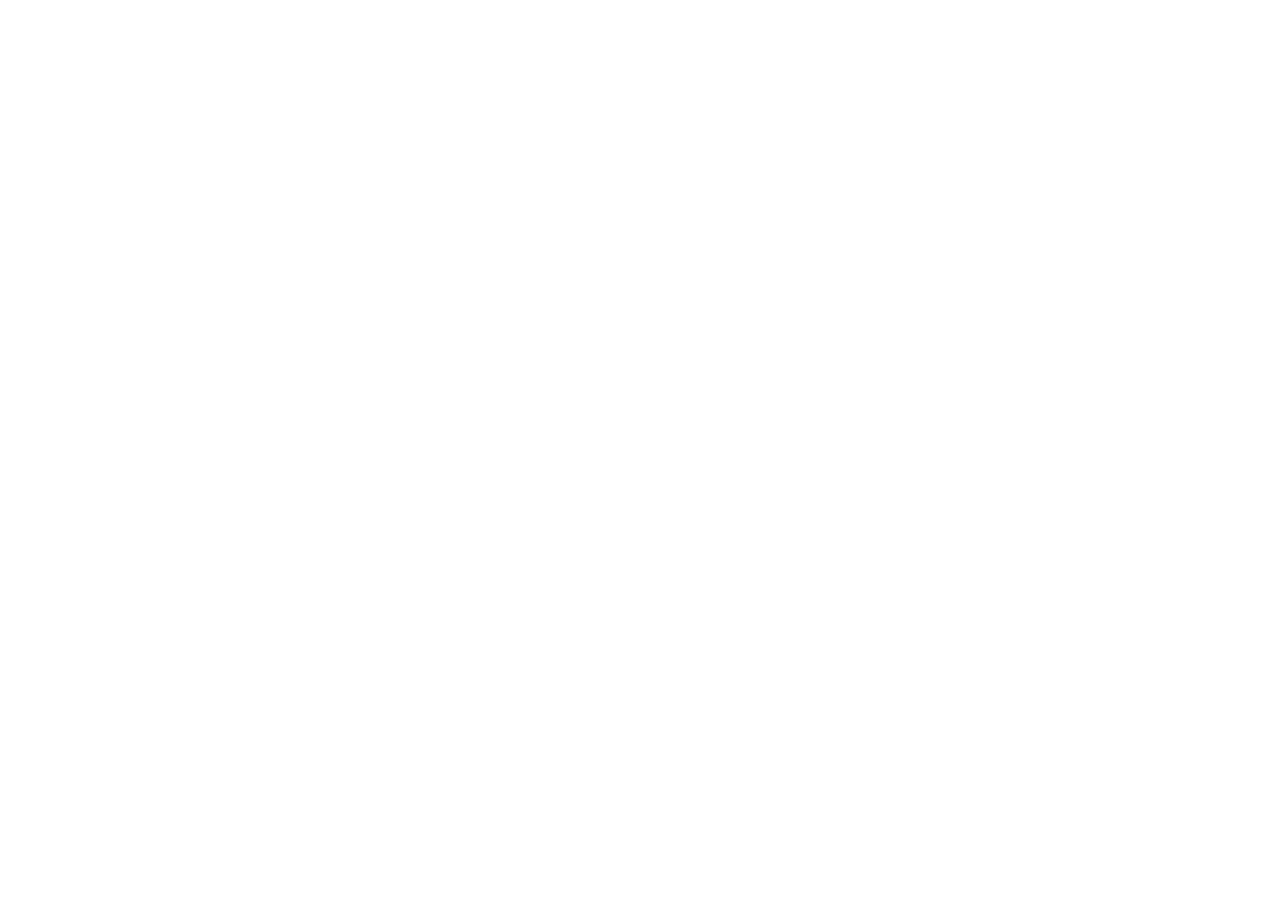
==== index.html @ 59ef65e0 "Initial commit" ====
<!DOCTYPE html>
<html lang="en">
<head>
    <meta charset="UTF-8">
    <meta http-equiv="X-UA-Compatible" content="IE=edge">
    <meta name="viewport" content="width=device-width, initial-scale=1.0">
    <title>Document</title>
    <link rel="stylesheet" href="https://necolas.github.io/normalize.css/8.0.1/normalize.css">
    <link href='https://unpkg.com/boxicons@2.1.1/css/boxicons.min.css' rel='stylesheet'>
    <link rel="stylesheet" href="css/col.css">
    <link rel="stylesheet" href="css/style.css">
</head>
<body>
    
    <script src="js/main.js"></script>
</body>
</html>
---- css/col.css ----
*,
*::after,
*::before{
    margin: 0;
    padding: 0;
    box-sizing: border-box;
}

.container{
    margin: 0 auto;
}

.row{
    display: flex;
    flex-flow: row wrap;
}

.between{
    justify-content: space-between;
}

.around{
    justify-content: space-around;
}

.evenly{
    justify-content: space-evenly;
}

.end{
    justify-content: flex-end;
}

.middle{
    align-items: center;
}

.center{
    text-align: center;
    justify-content: center;
}

.col-1{
    min-width: 8.3333%;
    flex-basis: 8.3333%;
}

.col-2{
    min-width: 16.6666%;
    flex-basis:16.6666%;
}

.col-3{
    min-width: 25%;
    flex-basis: 25%;
}

.col-4{
    min-width: 33.3333%;
    flex-basis: 33.3333%;
}

.col-5{
    min-width: 41.6666%;
    flex-basis: 41.6666%;
}

.col-6{
    min-width: 50%;
    flex-basis: 50%;
}

.col-7{
    min-width: 58.3333%;
    flex-basis: 58.3333%;
}

.col-8{
    min-width: 66.6666%;
    flex-basis: 66.6666%;
}

.col-9{
    min-width: 75%;
    flex-basis: 75%;
}

.col-10{
    min-width: 83.3333%;
    flex-basis: 83.3333%;
}

.col-11{
    min-width: 91.6666%;
    flex-basis: 91.6666%;
}

.col-12{
    min-width: 100%;
    flex-basis: 100%;
}
---- css/style.css ----
body{
    background-color: #fff;
    min-height: 100vh;
}
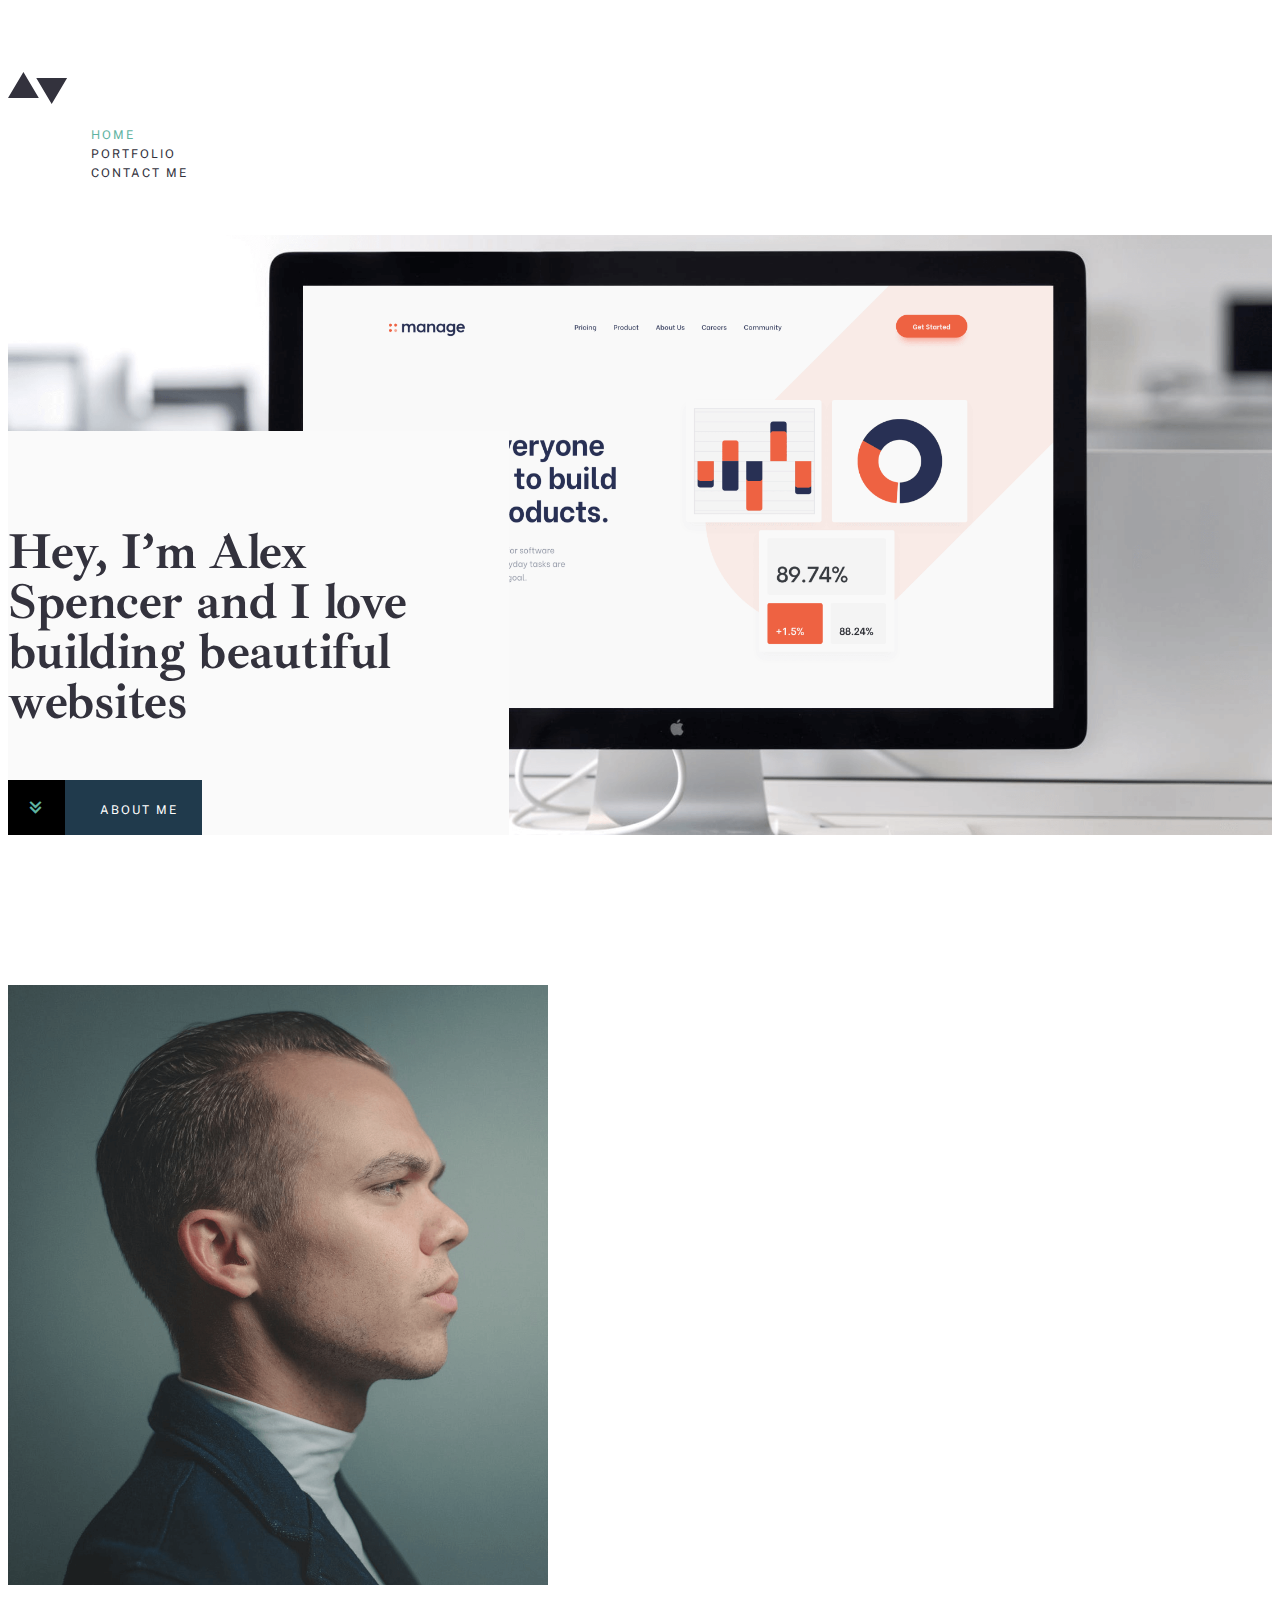
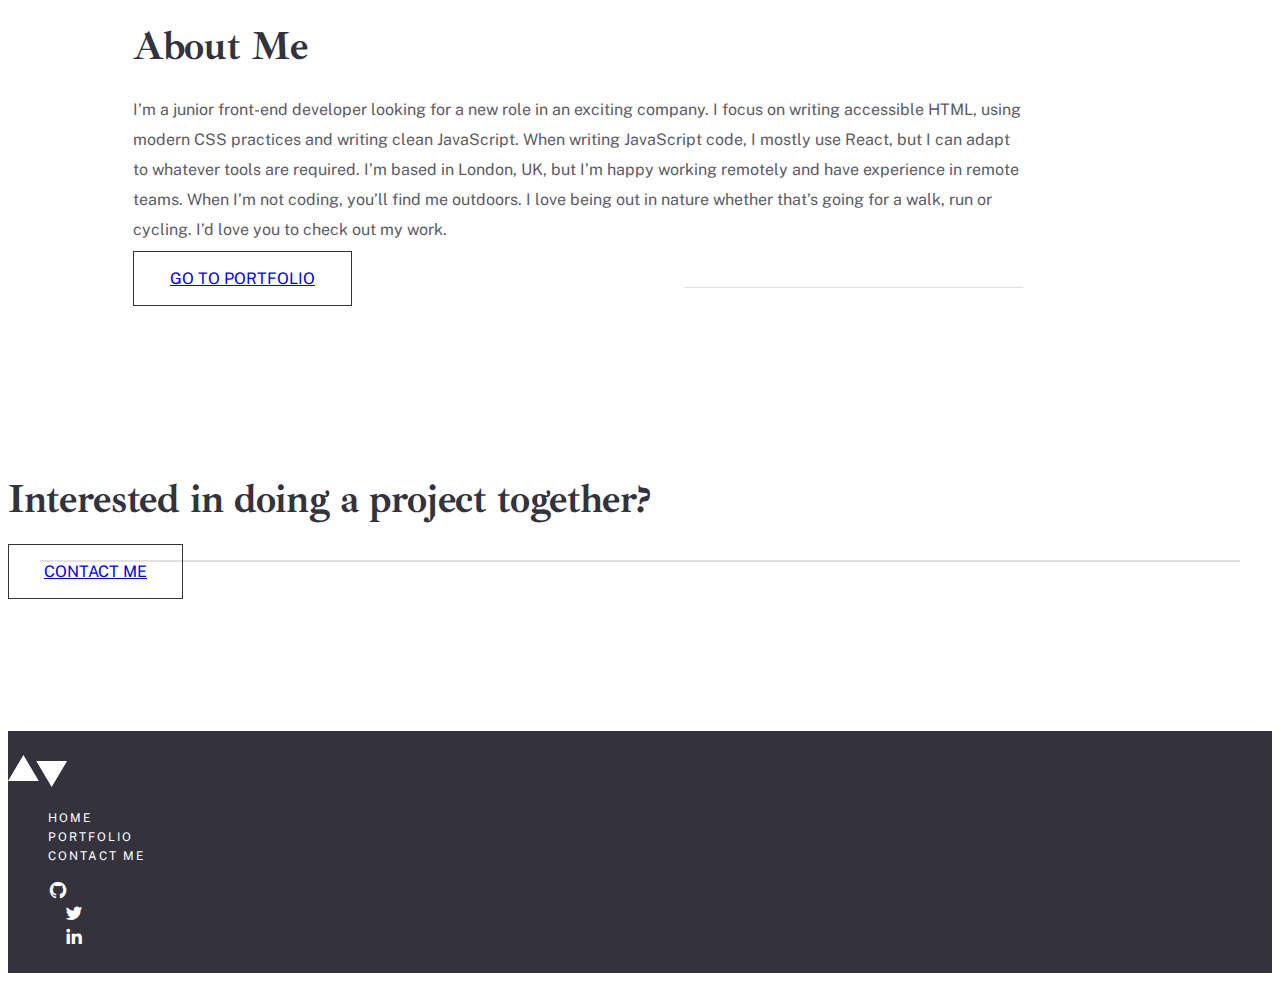
==== commit 4c605a91: "initial commit" ====
--- a/index.html
+++ b/index.html
@@ -1,17 +1,169 @@
 <!DOCTYPE html>
 <html lang="en">
+
 <head>
     <meta charset="UTF-8">
     <meta http-equiv="X-UA-Compatible" content="IE=edge">
     <meta name="viewport" content="width=device-width, initial-scale=1.0">
-    <title>Document</title>
+    <title>Up and down</title>
     <link rel="stylesheet" href="https://necolas.github.io/normalize.css/8.0.1/normalize.css">
     <link href='https://unpkg.com/boxicons@2.1.1/css/boxicons.min.css' rel='stylesheet'>
-    <link rel="stylesheet" href="css/col.css">
+    <link rel="icon" type="image/svg" href="images/rel-logo.svg">
+    <link href="https://cdn.jsdelivr.net/npm/bootstrap@5.1.3/dist/css/bootstrap.min.css" rel="stylesheet"
+        integrity="sha384-1BmE4kWBq78iYhFldvKuhfTAU6auU8tT94WrHftjDbrCEXSU1oBoqyl2QvZ6jIW3" crossorigin="anonymous">
     <link rel="stylesheet" href="css/style.css">
 </head>
+
 <body>
+    <section class="hero">
+        <div class="container">
+            <header class="site-header header">
+                <div class="d-flex align-items-center justify-content-between">
+                    <div class="header__logo-box">
+                        <img src="images/rel-logo.svg" alt="site logo" width="60" height="32">
+                    </div>
+                    <nav class="header__nav nav">
+                        <ul class="nav__list d-flex align-items-center p-0" id="navBox">
+                            <li class="nav__item">
+                                <a href="#" class="nav__link nav__link--active">
+                                    HOME
+                                </a>
+                            </li>
+                            <li class="nav__item">
+                                <a href="#" class="nav__link">
+                                    PORTFOLIO
+                                </a>
+                            </li>
+                            <li class="nav__item">
+                                <a href="#" class="nav__link">
+                                    CONTACT ME
+                                </a>
+                            </li>
+                        </ul>
+                    </nav>
+                    <button class="header__btn btn d-flex align-items-center" id="menuBtn">
+                        <i class='bx bx-menu' id="iconBtn"></i>
+                    </button>
+                </div>
+            </header>
+
+            <!-- HEADER END -->
+            <!-- HERO-INTRO START -->
+
+            <div class="hero-intro">
+                <div class="hero-intro__inner col-12">
+                    <div class="hero-intro__img-box">
+                        <img src="images/hero-phone-img.png" alt="hero" width="311" height="271">
+                    </div>
+                    <div class="hero-intro__info">
+                        <h2 class="hero-intro__title">
+                            Hey, I’m Alex Spencer and I love building beautiful websites
+                        </h2>
+                        <a class="hero-intro__link" href="#">
+                            <i class='bx bx-chevrons-down'></i> 
+                            <span class="smth__text">ABOUT ME</span> 
+                        </a>
+                    </div>
+                </div>
+            </div>
+        </div>
+    </section>
     
+    <!-- HERO END -->
+    <!-- ABOUT START -->
+
+    <section id="about">
+        <div class="container">
+            <div class="about d-flex align-items-center">
+                <div class="about__img-box col-12 col-sm-6 col-md-5 col-lg-7">
+                    <img src="images/about-man.png" alt="about man" width="540" height="600">
+                </div>
+                <div class="about__content col-12 col-sm-6 col-md-7 col-lg-6">
+                    <h3 class="about__title">
+                        About Me
+                    </h3>
+                    <p class="about__text">
+                        I’m a junior front-end developer looking for a new role in an exciting company. I focus on writing accessible HTML, using modern CSS practices and writing clean JavaScript. When writing JavaScript code, I mostly use React, but I can adapt to whatever tools are required. I’m based in London, UK, but I’m happy working remotely and have experience in remote teams. When I’m not coding, you’ll find me outdoors. I love being out in nature whether that’s going for a walk, run or cycling. I’d love you to check out my work.
+                    </p>
+                    <a class="about__btn btn" href="#">
+                        GO TO PORTFOLIO
+                    </a>
+                </div>
+            </div>
+        </div>
+    </section>  
+
+    <!-- ABOUT END -->
+    <!-- CONTACT END -->
+
+    <section id="contact">
+        <div class="container">
+            <div class="contact d-flex align-items-center justify-content-between">
+                <h3 class="contact__title col-12 col-md-6 col-lg-4">
+                    Interested in doing a project together?
+                </h3>
+                <div class="contact__line-box col-12 col-md-3 col-lg-5">
+                    <div class="contact__line"></div>
+                </div>
+                <a class="contact__btn btn col-6 col-md-3 col-lg-3" href="#">
+                    CONTACT ME
+                </a>
+            </div>
+        </div>
+    </section>
+
+    <!-- CONTACT END -->
+    <!-- FOOTER START -->
+
+    <footer class="site-footer footer">
+        <div class="container">
+            <div class="footer d-flex align-items-center justify-content-between">
+                <div class="footer__logo-box">
+                    <a class="footer__link" href="#">
+                        <img src="images/footer-logo.svg" alt="footer logo" width="60" height="32">
+                    </a>
+                </div>
+                <nav class="footer__nav">
+                    <ul class="footer__list p-0 d-flex align-items-center">
+                        <li class="footer__item footer-item">
+                            <a class="footer-item__link" href="#">
+                                HOME
+                            </a>
+                        </li>
+                        <li class="footer__item footer-item">
+                            <a class="footer-item__link" href="#">
+                                PORTFOLIO
+                            </a>
+                        </li>
+                        <li class="footer__item footer-item">
+                            <a class="footer-item__link" href="#">
+                                CONTACT ME
+                            </a>
+                        </li>
+                    </ul>
+                </nav>
+                <ul class="social p-0 d-flex align-items-center">
+                    <li class="social__item">
+                        <a href="#" class="social__link d-flex align-items-center">
+                            <i class='bx bxl-github'></i>
+                        </a>
+                    </li>
+                    <li class="social__item">
+                        <a href="#" class="social__link d-flex align-items-center">
+                            <i class='bx bxl-twitter'></i>
+                        </a>
+                    </li>
+                    <li class="social__item">
+                        <a href="#" class="social__link d-flex align-items-center">
+                            <i class='bx bxl-linkedin'></i>
+                        </a>
+                    </li>
+                </ul>
+            </div>
+        </div>
+    </footer>
+
     <script src="js/main.js"></script>
 </body>
+
 </html>--- a/css/style.css
+++ b/css/style.css
@@ -1,4 +1,509 @@
-body{
+@import url('https://fonts.googleapis.com/css2?family=Ibarra+Real+Nova:wght@700&family=Public+Sans&display=swap');
+
+body {
     background-color: #fff;
     min-height: 100vh;
+    font-family: 'Public Sans', sans-serif;
+}
+
+.site-header {
+    padding: 64px 0 54px;
+}
+
+.nav__list {
+    list-style: none;
+    margin-bottom: 0;
+}
+
+.nav__item {
+    margin-left: 43px;
+}
+
+.nav__link {
+    font-size: 12px;
+    line-height: 14px;
+    letter-spacing: 2px;
+    text-transform: uppercase;
+    color: #33323d;
+    text-decoration: none;
+    transition: all 0.4s ease;
+}
+
+.nav__link--active {
+    color: #5fb4a2;
+}
+
+.nav__item:hover .nav__link {
+    color: #5fb4a2;
+}
+
+.header__btn {
+    border: none;
+    background-color: transparent;
+    display: none !important;
+}
+
+.header__btn .bx {
+    font-size: 35px;
+    transition: all 0.4s ease;
+}
+
+.header__btn:hover .bx {
+    color: #5fb4a2;
+}
+
+/* HEADER END */
+/* HERO-INTRO START */
+
+.hero-intro__inner {
+    background-image: url('/images/hero-img.png');
+    background-repeat: no-repeat;
+    background-position: center center;
+    background-size: cover;
+    height: 600px;
+    position: relative;
+}
+
+.hero-intro__img-box {
+    display: none;
+}
+
+.hero-intro__info {
+    max-width: 445px;
+    background: #fafafa;
+    position: absolute;
+    bottom: 0;
+    left: 0;
+    padding-top: 55px;
+    padding-right: 56px;
+}
+
+.hero-intro__title {
+    font-family: 'Ibarra Real Nova';
+    font-weight: bold;
+    font-size: 50px;
+    line-height: 50px;
+    letter-spacing: -0.446429px;
+    color: #33323d;
+    margin-bottom: 53px;
+}
+
+.hero-intro__link {
+    font-size: 12px;
+    line-height: 14px;
+    letter-spacing: 2px;
+    text-transform: uppercase;
+    color: #fff;
+    background: #203a4c;
+    text-decoration: none;
+    display: inline-block;
+    padding-right: 24px;
+    position: relative;
+    transition: all 0.4s ease;
+}
+
+.hero-intro__link:hover {
+    background-color: #5fb4a2;
+    color: #fff;
+}
+
+.bx-chevrons-down {
+    font-size: 25px;
+    color: #5fb4a2;
+    background-color: #000;
+    opacity: 1;
+    height: 100%;
+    padding: 15px;
+    margin-right: 30px;
+    position: relative;
+    transition: all 0.4s ease;
+}
+
+.smth__text {
+    position: relative;
+    top: -4px;
+}
+
+.hero-intro__link:hover .bx-chevrons-down{
+    background-color: #55a292;
+    color: #fff;
+}
+
+/* HERO-INTRO END */
+/* ABOUT START */
+
+#about{
+    padding: 150px 0;
+}
+
+.about{
+    max-width: 1015px;
+    position: relative;
+}
+
+.about__img-box{
+    width: 540px;
+    height: 600px;
+}
+
+.about__img-box img{
+    max-width: 100%;
+    height: 100%;
+}
+
+.about__content{
+    padding-left: 125px;
+}
+
+.about__title{
+    font-family: 'Ibarra Real Nova';
+    font-weight: bold;
+    font-size: 40px;
+    line-height: 42px;
+    letter-spacing: -0.357143px;
+    color: #33323d;
+    margin-bottom: 28px;
+}
+
+.about__text{
+    font-size: 16px;
+    line-height: 30px;
+    color: #33323d;
+    opacity: 0.8;
+    margin-bottom: 24px;
+}
+
+.about__btn{
+    padding: 17px 36px;
+}
+
+.btn:hover{
+    background-color: #000;
+    color: #fff;
+}
+
+.btn{
+    border: 1px solid #33323d;
+    background-color: transparent;
+    border-radius: 0;
+    transition: all 0.4s ease;
+}
+
+.about__content::before{
+    content: "";
+    display: inline-block;
+    width: 339px;
+    height: 1px;
+    background: #33323d;
+    opacity: 0.15;
+    position: absolute;
+    top: 0;
+}
+
+.about__content::after{
+    content: "";
+    display: inline-block;
+    width: 339px;
+    height: 1px;
+    background: #33323d;
+    opacity: 0.15;
+    position: absolute;
+    bottom: 0;
+    right: 0;
+}
+
+/* ABOUT END */
+/* CONTACT START */
+
+#contact{
+    padding-bottom: 150px;
+}
+
+.contact__title{
+    font-family: 'Ibarra Real Nova';
+    font-weight: bold;
+    font-size: 40px;
+    line-height: 42px;
+    letter-spacing: -0.357143px;
+    color: #33323d;
+}
+
+.contact__line-box{
+    padding: 0 32px;
+}
+
+.contact__line{
+    width: 100%;
+    height: 2px;
+    background-color: #33323d;
+    opacity: 0.15;
+}
+
+.contact__btn{
+    padding: 17px 35px;
+}
+
+/* CONTACT END */
+/* FOOTER START */
+
+.site-footer{
+    background: #33323d;
+    padding: 24px 0;
+}
+
+.footer__logo-box{
+    margin-right: 48px;
+}
+
+.footer__nav{
+    flex-grow: 1;
+}
+
+.footer__list{
+    margin-bottom: 0;
+    list-style: none;
+}
+
+.footer__item{
+    margin-right: 42px;
+}
+
+.footer-item__link{
+    font-size: 12px;
+    line-height: 14px;
+    letter-spacing: 2px;
+    text-transform: uppercase;
+    color: #fff;
+    text-decoration: none;
+    transition: all 0.4s ease;
+}
+
+.footer__item:hover .footer-item__link{
+    color: #55a292;
+}
+
+.social{
+    margin-bottom: 0;
+    list-style: none;
+}
+
+.social__item:not(:first-child){
+    margin-left: 16px;
+}
+
+.social__link{
+    color: #fff;
+    text-decoration: none;
+    transition: all 0.4s ease;
+}
+
+.social__link .bx{
+    font-size: 20px;
+}
+
+.social__link:hover{
+    color: #55a292;
+}
+
+/* RESPONSIVE START */
+
+@media screen and (max-width: 992px) {
+    .site-header {
+        padding: 64px 0 47px;
+    }
+
+    .hero-intro__inner {
+        background-image: url('/images/hero-tablet-bg.png');
+        object-fit: cover;
+    }
+
+    .hero-intro__info {
+        max-width: 514px;
+    }
+
+    .hero-intro__title {
+        font-size: 40px;
+        line-height: 42px;
+        margin-bottom: 48px;
+    }
+
+    /* HERO-INTRO END */
+    /* ABOUT START */
+
+    #about{
+        padding: 96px 0;
+    }
+
+    .about__content{
+        padding-left: 69px;
+    }
+
+    .about__img-box{
+        width: 281px;
+        height: 600px;
+    }
+}
+
+@media screen and (max-width: 768px) {
+    .hero-intro__inner {
+        background-image: none;
+    }
+
+    .hero-intro__img-box {
+        display: flex;
+        justify-content: center;
+        margin-bottom: 24px;
+    }
+
+    .hero-intro__info {
+        padding: 0;
+        position: static;
+        background-color: #fff;
+        text-align: center;
+    }
+
+    /* HERO-INTRO END */
+    /* ABOUT START */
+
+    .about{
+        flex-direction: column;
+    }
+
+    .about__content::after{
+        width: 100%;
+        position: static;
+        margin-top: 51px;
+    }
+
+    .about__content::before{
+        width: 100%;
+        position: static;
+        margin-bottom: 32px;
+    }
+
+    .about__content{
+        width: 100%;
+        text-align: center;
+        padding-left: 0;
+    }
+
+    .about__img-box{
+        width: 311px;
+        height: 346px;
+        margin-bottom: 32px;
+    }
+
+    /* ABOUT END */
+    /* CONTACT START */
+
+    .contact{
+        flex-direction: column;
+        text-align: center;
+    }
+
+    .contact__title{
+        margin-bottom: 40px;
+    }
+
+    .contact__line-box{
+        display: none;
+    }
+
+    /* CONTACT END */
+    /* FOOTER START */
+
+    .footer{
+        flex-direction: column;
+    }
+
+    .footer__logo-box{
+        margin-right: 0;
+        margin-bottom: 40px;
+    }
+
+    .footer__nav{
+        margin-bottom: 40px;
+    }
+}
+
+@media screen and (max-width: 576px) {
+    .site-header {
+        padding: 32px 0 40px;
+    }
+
+    .header__btn {
+        display: flex !important;
+    }
+
+    .nav__list {
+        width: 223px;
+        height: 215px;
+        position: fixed;
+        top: -100%;
+        right: 32px;
+        flex-direction: column;
+        background: #33323d;
+        padding: 40px 0 40px 0 !important;
+        transition: all 0.4s ease;
+        z-index: 100;
+    }
+
+    .nav__item {
+        margin: 0;
+    }
+
+    .nav__item:not(:last-child) {
+        margin-bottom: 32px;
+    }
+
+    .nav__link {
+        color: #fff;
+    }
+
+    .show {
+        top: 88px;
+    }
+
+    /* HEADER END */
+    /* HERO-INTRO START */
+
+    .hero-intro__img-box img {
+        max-width: 100%;
+    }
+
+    .hero-intro__info {
+        text-align: left;
+    }
+
+    /* HERO-INTRO END */
+    /* ABOUT START */
+
+    .about__img-box{
+        max-width: 100%;
+    }
+
+    .about__img-box img{
+        max-width: 100%;
+    }
+
+    .about__content{
+        width: 100%;
+        text-align: left;
+        padding-left: 0;
+    }
+
+    /* ABOUT END */
+    /* CONTACT START */
+
+    .footer__list{
+        flex-direction: column;
+    }
+
+    .footer__item{
+        margin-right: 0;
+    }
+
+    .footer__item:not(:last-child){
+        margin-bottom: 32px;
+    }
 }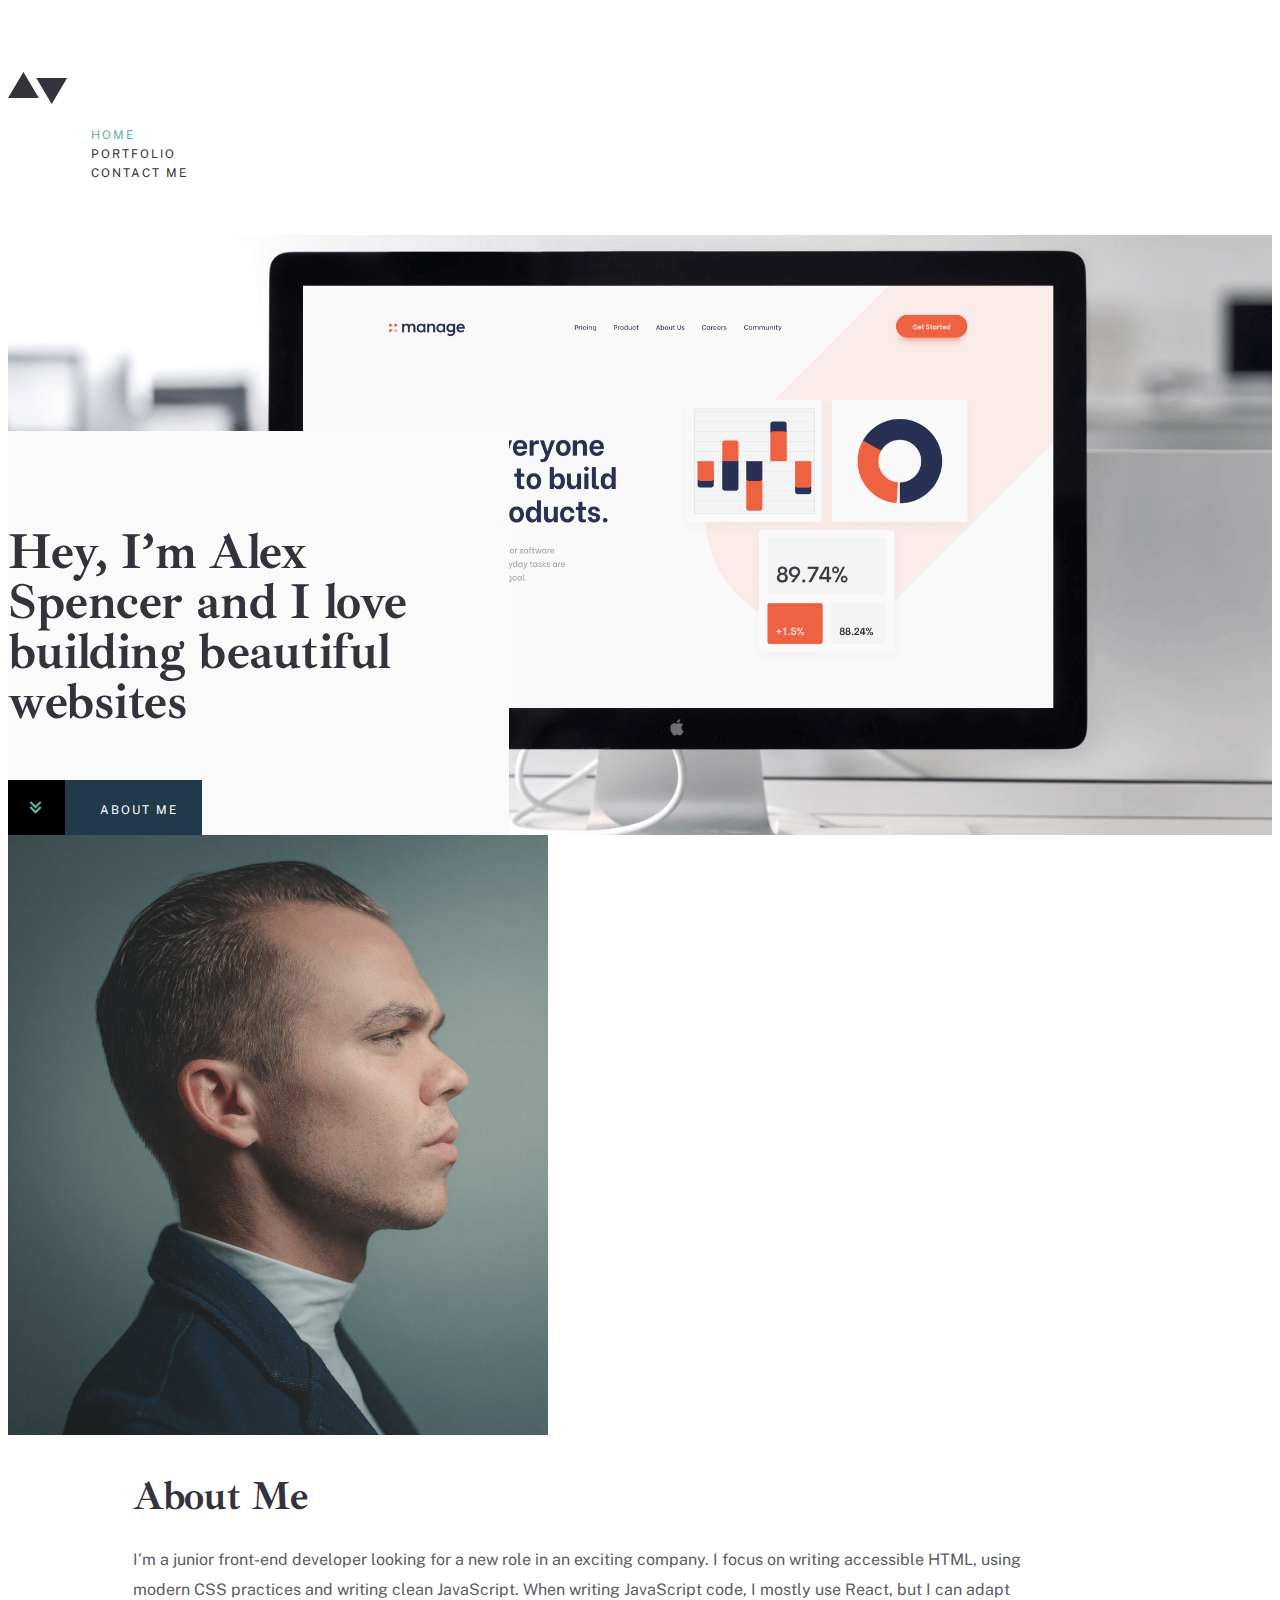
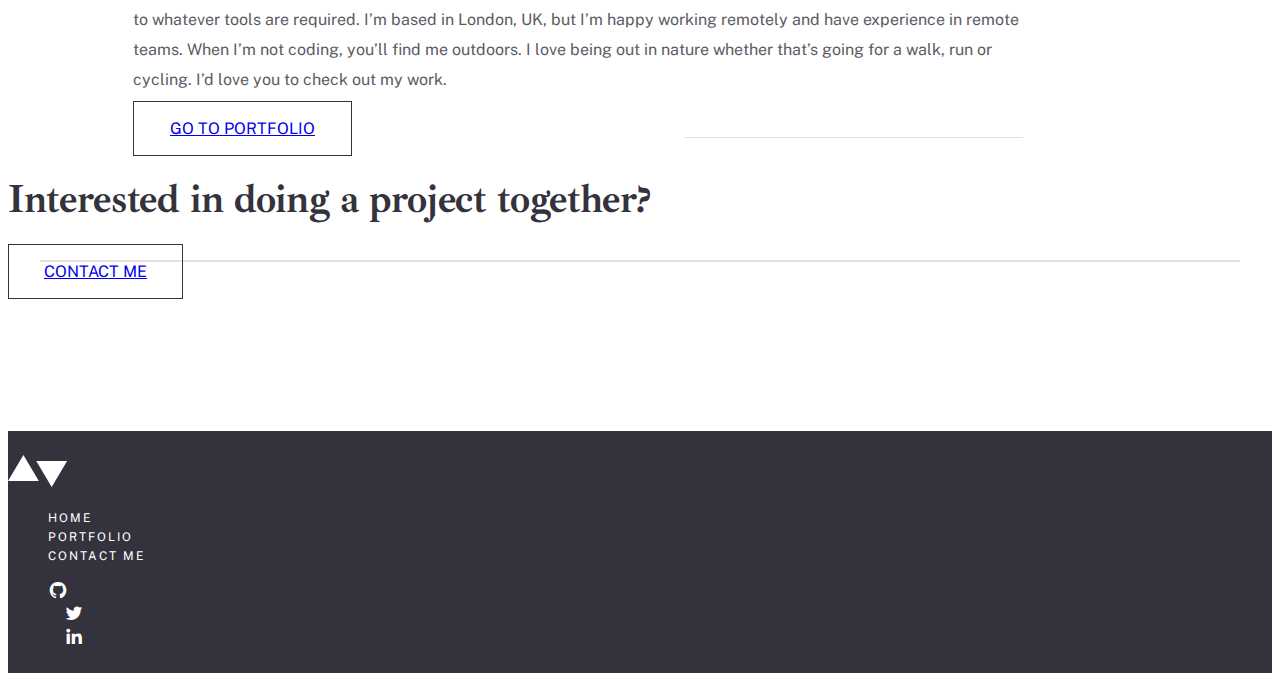
==== commit ab0e9dff: "Finished portfolio page" ====
--- a/index.html
+++ b/index.html
@@ -60,19 +60,19 @@
                             Hey, I’m Alex Spencer and I love building beautiful websites
                         </h2>
                         <a class="hero-intro__link" href="#">
-                            <i class='bx bx-chevrons-down'></i> 
-                            <span class="smth__text">ABOUT ME</span> 
+                            <i class='bx bx-chevrons-down'></i>
+                            <span class="smth__text">ABOUT ME</span>
                         </a>
                     </div>
                 </div>
             </div>
         </div>
     </section>
-    
+
     <!-- HERO END -->
     <!-- ABOUT START -->
 
-    <section id="about">
+    <section id="about portfolio">
         <div class="container">
             <div class="about d-flex align-items-center">
                 <div class="about__img-box col-12 col-sm-6 col-md-5 col-lg-7">
@@ -83,7 +83,12 @@
                         About Me
                     </h3>
                     <p class="about__text">
-                        I’m a junior front-end developer looking for a new role in an exciting company. I focus on writing accessible HTML, using modern CSS practices and writing clean JavaScript. When writing JavaScript code, I mostly use React, but I can adapt to whatever tools are required. I’m based in London, UK, but I’m happy working remotely and have experience in remote teams. When I’m not coding, you’ll find me outdoors. I love being out in nature whether that’s going for a walk, run or cycling. I’d love you to check out my work.
+                        I’m a junior front-end developer looking for a new role in an exciting company. I focus on
+                        writing accessible HTML, using modern CSS practices and writing clean JavaScript. When writing
+                        JavaScript code, I mostly use React, but I can adapt to whatever tools are required. I’m based
+                        in London, UK, but I’m happy working remotely and have experience in remote teams. When I’m not
+                        coding, you’ll find me outdoors. I love being out in nature whether that’s going for a walk, run
+                        or cycling. I’d love you to check out my work.
                     </p>
                     <a class="about__btn btn" href="#">
                         GO TO PORTFOLIO
@@ -91,10 +96,10 @@
                 </div>
             </div>
         </div>
-    </section>  
+    </section>
 
     <!-- ABOUT END -->
-    <!-- CONTACT END -->
+    <!-- CONTACT START -->
 
     <section id="contact">
         <div class="container">
--- a/css/style.css
+++ b/css/style.css
@@ -305,6 +305,82 @@
     color: #55a292;
 }
 
+/* FOOTER END */
+/* PORTFOLIO-INTRO START */
+
+.portfolio-header{
+    padding-bottom: 94px;
+}
+
+.portfolio{
+    width: 100%;
+    max-width: 1015px;
+    position: relative;
+}
+
+.portfolio:not(:last-child){
+    margin-bottom: 80px;
+}
+
+.portfolio__title{
+    font-family: 'Ibarra Real Nova';
+    font-weight: bold;
+    font-size: 40px;
+    line-height: 42px;
+    letter-spacing: -0.357143px;
+    color: #33323d;
+    margin-bottom: 28px;
+}
+
+.portfolio__text{
+    font-size: 16px;
+    line-height: 30px;
+    color: #33323d;
+    opacity: 0.8;
+    margin-bottom: 24px;
+}
+
+.portfolio__btn{
+    padding: 17px 36px;
+}
+
+.portfolio__content{
+    position: relative;
+    height: 100%;
+}
+
+.top-line{
+    width: 100%;
+    height: 1px;
+    display: inline-block;
+    background-color: #33323d;
+    opacity: 0.15;
+    margin-bottom: 90px;
+}
+
+.bottom-line{
+    width: 100%;
+    height: 1px;
+    display: inline-block;
+    background-color: #33323d;
+    opacity: 0.15;
+    margin-top: 90px;
+}
+
+.portfolio:nth-child(even){
+    flex-direction: row-reverse;
+    margin-left: auto;
+}
+
+.portfolio:nth-child(even) .portfolio__img-box{
+    display: flex;
+    justify-content: end;
+}
+
+.portfolio__wrapper{
+    margin-bottom: 150px;
+}
+
 /* RESPONSIVE START */
 
 @media screen and (max-width: 992px) {
@@ -341,6 +417,26 @@
     .about__img-box{
         width: 281px;
         height: 600px;
+    }
+
+    /* ABOUT END */
+    /* PORTFOLIO START */
+
+    .portfolio__img-box img{
+        width: 339px;
+        height: 314px;
+    }
+
+    .top-line{
+        margin-bottom: 32px;
+    }
+
+    .bottom-line{
+        margin-top: 50px;
+    }
+
+    .portfolio__text{
+        font-size: 15px;
     }
 }
 
@@ -423,6 +519,33 @@
 
     .footer__nav{
         margin-bottom: 40px;
+    }
+
+    /* FOOTER END */
+    /* PORTFOLIO END */
+
+    .portfolio{
+        flex-direction: column;
+    }
+
+    .portfolio:nth-child(even){
+        flex-direction: column;
+    }
+
+    .portfolio:nth-child(even) .portfolio__img-box{
+        margin-bottom: 32px;
+        display: flex;
+        justify-content: center;
+    }
+
+    .portfolio__img-box{
+        margin-bottom: 32px;
+        display: flex;
+        justify-content: center;
+    }
+
+    .portfolio__content{
+        text-align: center;
     }
 }
 
@@ -506,4 +629,17 @@
     .footer__item:not(:last-child){
         margin-bottom: 32px;
     }
+
+    /* FOOTER END */
+    /* PORTFOLIO START */
+
+    .portfolio__img-box img{
+        width: 100%;
+        max-width: 311px;
+        height: 288px;
+    }
+
+    .portfolio__content{
+        text-align: left;
+    }
 }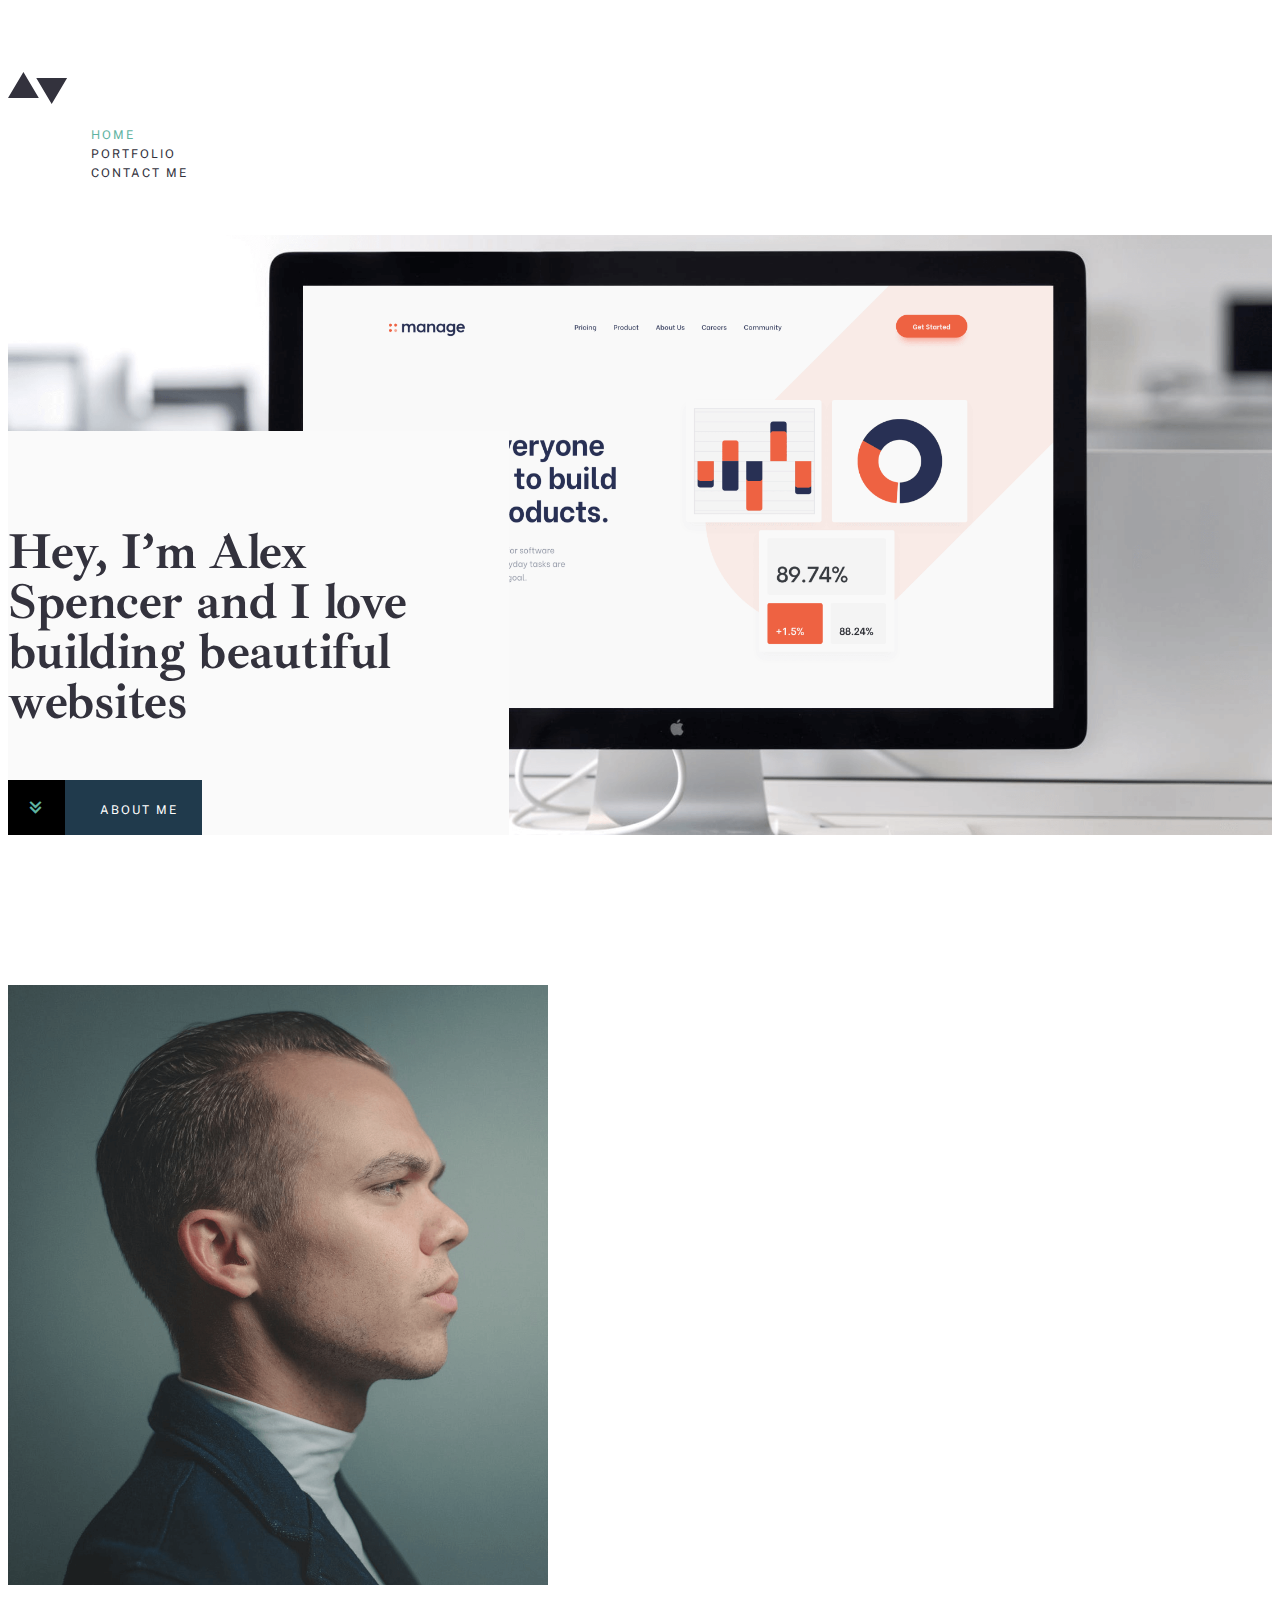
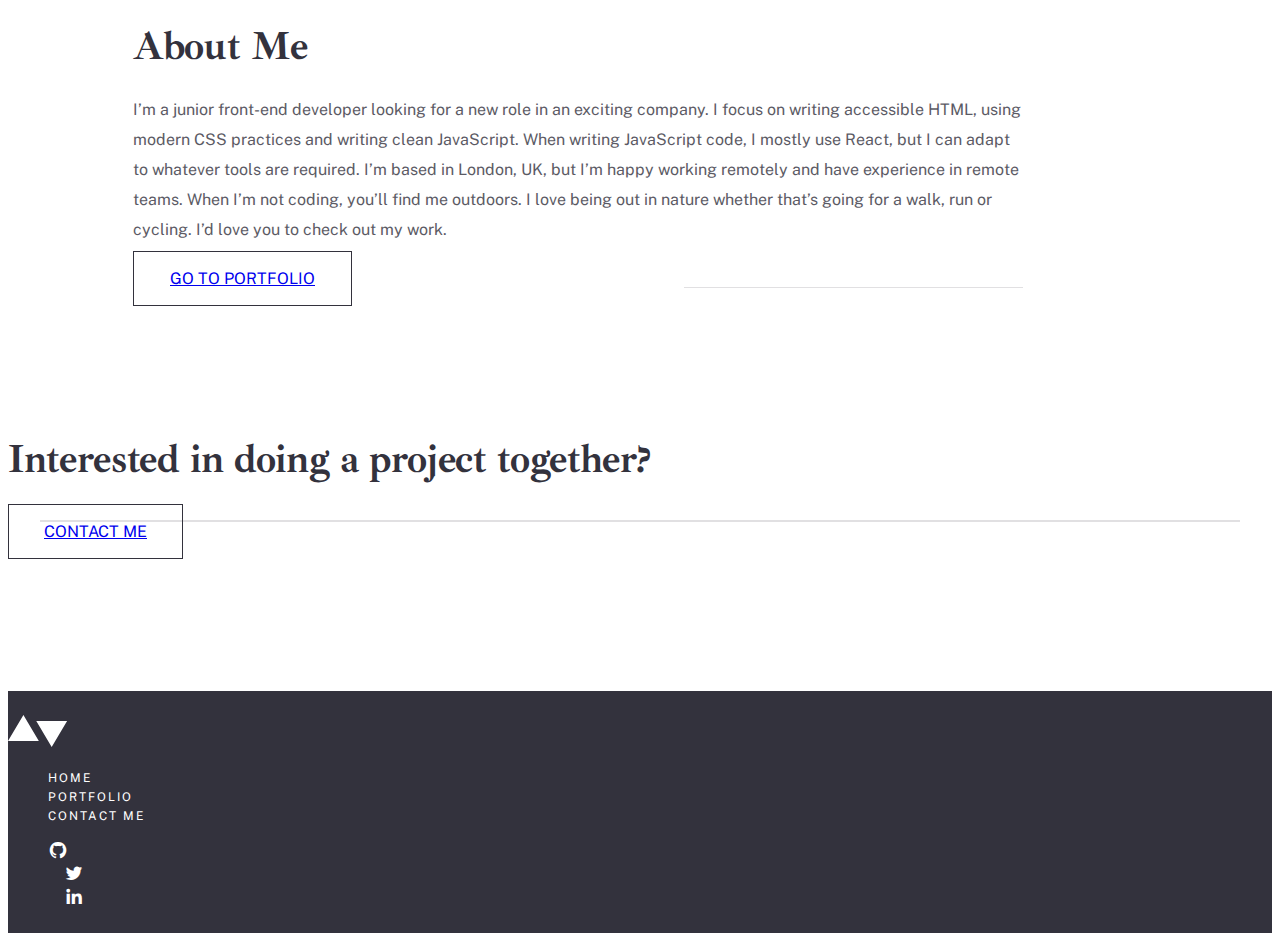
==== commit 80eb78a9: "finished contact" ====
--- a/index.html
+++ b/index.html
@@ -30,12 +30,12 @@
                                 </a>
                             </li>
                             <li class="nav__item">
-                                <a href="#" class="nav__link">
+                                <a href="portfolio.html" class="nav__link">
                                     PORTFOLIO
                                 </a>
                             </li>
                             <li class="nav__item">
-                                <a href="#" class="nav__link">
+                                <a href="contact.html" class="nav__link">
                                     CONTACT ME
                                 </a>
                             </li>
@@ -59,7 +59,7 @@
                         <h2 class="hero-intro__title">
                             Hey, I’m Alex Spencer and I love building beautiful websites
                         </h2>
-                        <a class="hero-intro__link" href="#">
+                        <a class="hero-intro__link" href="#about">
                             <i class='bx bx-chevrons-down'></i>
                             <span class="smth__text">ABOUT ME</span>
                         </a>
@@ -72,7 +72,7 @@
     <!-- HERO END -->
     <!-- ABOUT START -->
 
-    <section id="about portfolio">
+    <section id="about portfolio index-top">
         <div class="container">
             <div class="about d-flex align-items-center">
                 <div class="about__img-box col-12 col-sm-6 col-md-5 col-lg-7">
@@ -90,7 +90,7 @@
                         coding, you’ll find me outdoors. I love being out in nature whether that’s going for a walk, run
                         or cycling. I’d love you to check out my work.
                     </p>
-                    <a class="about__btn btn" href="#">
+                    <a class="about__btn btn" href="portfolio.html">
                         GO TO PORTFOLIO
                     </a>
                 </div>
@@ -110,7 +110,7 @@
                 <div class="contact__line-box col-12 col-md-3 col-lg-5">
                     <div class="contact__line"></div>
                 </div>
-                <a class="contact__btn btn col-6 col-md-3 col-lg-3" href="#">
+                <a class="contact__btn btn col-6 col-md-3 col-lg-3" href="contact.html">
                     CONTACT ME
                 </a>
             </div>
@@ -136,12 +136,12 @@
                             </a>
                         </li>
                         <li class="footer__item footer-item">
-                            <a class="footer-item__link" href="#">
+                            <a class="footer-item__link" href="portfolio.html">
                                 PORTFOLIO
                             </a>
                         </li>
                         <li class="footer__item footer-item">
-                            <a class="footer-item__link" href="#">
+                            <a class="footer-item__link" href="contact.html">
                                 CONTACT ME
                             </a>
                         </li>
--- a/css/style.css
+++ b/css/style.css
@@ -137,6 +137,7 @@
 }
 
 .about{
+    margin: 150px 0;
     max-width: 1015px;
     position: relative;
 }
@@ -381,7 +382,296 @@
     margin-bottom: 150px;
 }
 
+/* PORTFOLIO END */
+/* MANAGE START */
+
+.manage-intro{
+    margin-bottom: 115px;
+}
+
+/* MANAGE END */
+/* BACKGROUND START */
+
+.background{
+    position: relative;
+    margin-bottom: 34px;
+}
+
+.background__title{
+    font-family: 'Ibarra Real Nova';
+    font-weight: bold;
+    font-size: 40px;
+    line-height: 42px;
+    letter-spacing: -0.357143px;
+    color: #33323d;
+    margin-bottom: 29px;
+}
+
+.background__text{
+    font-size: 15px;
+    line-height: 30px;
+    color: #33323d;
+    opacity: 0.8;
+    margin-bottom: 23px;
+}
+
+.background__list{
+    list-style: none;
+    margin-bottom: 32px;
+}
+
+.background__item{
+    font-weight: bold;
+    font-size: 16px;
+    line-height: 30px;
+    color: #5fb4a2;
+}
+
+.background__item:not(:last-child){
+    margin-bottom: 16px;
+}
+
+.background__btn{
+    padding: 17px 36px;
+}
+
+.bg-content__title{
+    font-family: 'Ibarra Real Nova';
+    font-size: 32px;
+    line-height: 42px;
+    letter-spacing: -0.285714px;
+    color: #33323d;
+    margin-bottom: 28px;
+}
+
+.bg-content__text{
+    font-size: 15px;
+    line-height: 30px;
+    color: #33323d;
+    opacity: 0.8;
+    margin-bottom: 40px;
+}
+
+.bg-content__list{
+    list-style: none;
+    margin-bottom: 0;
+}
+
+.bg-content__item:first-child{
+    margin-bottom: 32px;
+}
+
+/* BACKGROUND END */
+/* CAROUSEL START */
+
+#carousel{
+    margin-bottom: 80px;
+}
+
+.carousel__left,
+.carousel__right{
+    padding: 32px 0;
+    border-top: 1px solid #dcdcde;
+    border-bottom: 1px solid #dcdcde;
+    display: flex;
+    align-items: center;
+    transition: all 0.4s ease;
+    cursor: pointer;
+}
+
+.carousel__left{
+    border-right: 1px solid #dcdcde;
+}
+
+.carousel__right{
+    display: flex;
+    justify-content: end;
+}
+
+.carousel__icon-box{
+    margin-right: 32px;
+}
+
+.carousel__right .carousel__icon-box{
+    margin-right: 0;
+    margin-left: 32px;
+}
+
+.carousel__title{
+    font-family: 'Ibarra Real Nova';
+    font-size: 32px;
+    line-height: 36px;
+    letter-spacing: -0.285714px;
+    color: #33323d;
+    margin-bottom: 0;
+    transition: all 0.4s ease;
+}
+
+.carousel__text{
+    font-size: 16px;
+    line-height: 30px;
+    color: #33323d;
+    opacity: 0.5;
+    margin-bottom: 0;
+    transition: all 0.4s ease;
+}
+
+.carousel__icon-box .bx{
+    font-size: 32px;
+}
+
+.carousel__left:hover{
+    color: #55a292;
+}
+
+.carousel__left:hover .carousel__title{
+    color: #55a292;
+}
+
+.carousel__left:hover .carousel__text{
+    color: #55a292;
+}
+
+.carousel__right:hover{
+    color: #55a292;
+}
+
+.carousel__right:hover .carousel__title{
+    color: #55a292;
+}
+
+.carousel__right:hover .carousel__text{
+    color: #55a292;
+}
+
+/* CAROUSEL END */
+/* PAGE-CONTENT START */
+
+.page-contact__title{
+    font-family: 'Ibarra Real Nova';
+    font-weight: bold;
+    font-size: 40px;
+    line-height: 42px;
+    letter-spacing: -0.357143px;
+    color: #33323d;
+}
+
+.page-content__text{
+    font-size: 16px;
+    line-height: 30px;
+    color: #33323d;
+    opacity: 0.8;
+    margin-bottom: 24px;
+}
+
+.page-content__link{
+    color: #33323d;
+}
+
+.page-contact__line{
+    width: 100%;
+    height: 1px;
+    background-color: #33323d;
+    opacity: 0.15;
+    display: inline-block;
+    margin-bottom: 48px;
+}
+
+.page-contact__line-two{
+    width: 100%;
+    height: 1px;
+    background-color: #33323d;
+    opacity: 0.15;
+    display: inline-block;
+    margin-top: 48px;
+}
+
+/* PAGE-CONTACT END */
+/* CONTACT-ME START */
+
+#contact-me{
+    margin-top: 47px;
+    margin-bottom: 109px;
+}
+
+.input-wrapper{
+    margin-bottom: 24px;
+}
+
+.contact-me__label{
+    display: block;
+    width: 100%;
+    font-weight: bold;
+    font-size: 13px;
+    line-height: 30px;
+    color: #33323d;
+    opacity: 0.8;
+    margin-bottom: 8px;
+} 
+
+input[type="text"]{
+    padding: 9px 16px;
+    background: #e6e6e7;
+    width: 100%;
+    border: none;
+}
+
+input[type="email"]{
+    padding: 9px 16px;
+    background: #e6e6e7;
+    width: 100%;
+    border: none;
+}
+
+input:focus{
+    outline: 1px solid #5fb4a2;
+}
+
+textarea:focus{
+    outline: 1px solid #5fb4a2;
+}
+
+textarea{
+    padding: 9px 16px;
+    background: #e6e6e7;
+    width: 100%;
+    border: none;
+    resize: none;
+}
+
+::placeholder{
+    font-size: 13px;
+    line-height: 30px;
+    color: #33323d;
+    opacity: 0.4;
+}
+
+.form__btn{
+    background-color: #203a4c;
+    color: #fff;
+    padding: 17px 24px;
+}
+
+.form__btn:hover{
+    background-color: transparent;
+    color: #203a4c;
+}
+
 /* RESPONSIVE START */
+
+@media screen and (max-width: 1200px){
+    .site-footer{
+        width: 100%;
+    }
+
+    .manage-intro img{
+        width: 100%;
+    }
+
+    .background{
+        width: 100%;
+    }
+}
 
 @media screen and (max-width: 992px) {
     .site-header {
@@ -437,6 +727,86 @@
 
     .portfolio__text{
         font-size: 15px;
+    }
+
+    /* PORTFOLIO END */
+    /* MANAGE START */
+
+    .manage-intro img{
+        max-width: 689px;
+        max-height: 310px;
+    }
+
+    /* MANAGE END */
+    /* BACKGROUND START */
+
+    .background{
+        width: 100%;
+        flex-direction: column;
+    }
+
+    .background__text{
+        position: absolute;
+        top: 32px;
+        right: 0;
+    }
+
+    .top-line{
+        width: 200%;
+    }
+
+    .bottom-line{
+        width: 200%;
+        margin-top: 32px;
+        margin-bottom: 40px;
+    }
+
+    .background__title{
+        margin-bottom: 16px;
+    }
+
+    .background__list{
+        margin-bottom: 16px;
+    }
+
+    .background__item{
+        font-size: 13px;
+        margin-bottom: 0 !important;
+    }
+
+    .preview{
+        margin-bottom: 40px;
+    }
+
+    .bg-content__item img{
+        width: 689px;
+        height: 434px;
+    }
+
+    /* BACKGROUND END */
+    /* PAGE-CONTACT START */
+
+    .page-contact{
+        flex-direction: column;
+    }
+
+    .page-contact__title{
+        margin-bottom: 24px;
+    }
+
+    .page-contact__line{
+        margin-bottom: 32px;
+    }
+
+    .page-contact__line-two{
+        margin-top: 32px;
+    }
+
+    /* PAGE-CONTACT END */
+    /* CONTACT-ME START */
+
+    .contact-me{
+        flex-direction: column;
     }
 }
 
@@ -546,6 +916,22 @@
 
     .portfolio__content{
         text-align: center;
+    }
+
+    /* PORTFOLIO END */
+    /* BACKGROUND START */
+
+    .bg-content__item img{
+        width: 100%;
+        height: 100%;
+    }
+
+    .top-line{
+        width: 100%;
+    }
+
+    .bottom-line{
+        width: 100%;
     }
 }
 
@@ -642,4 +1028,34 @@
     .portfolio__content{
         text-align: left;
     }
+
+    /* PORTFOLIO END */
+    /* BACKGROUN START */
+
+    .background__text{
+        position: static !important;
+    }
+
+    /* BACKGROUND END */
+    /* CAROUSEL START */
+
+    .carousel__left{
+        display: flex;
+        flex-direction: column;
+        align-items: start;
+    }
+
+    .carousel__right{
+        display: flex;
+        flex-direction: column-reverse;
+        align-items: end;
+    }
+
+    .carousel__right .carousel__title{
+        text-align: right;
+    }
+
+    .carousel__right .carousel__text{
+        text-align: right;
+    }
 }